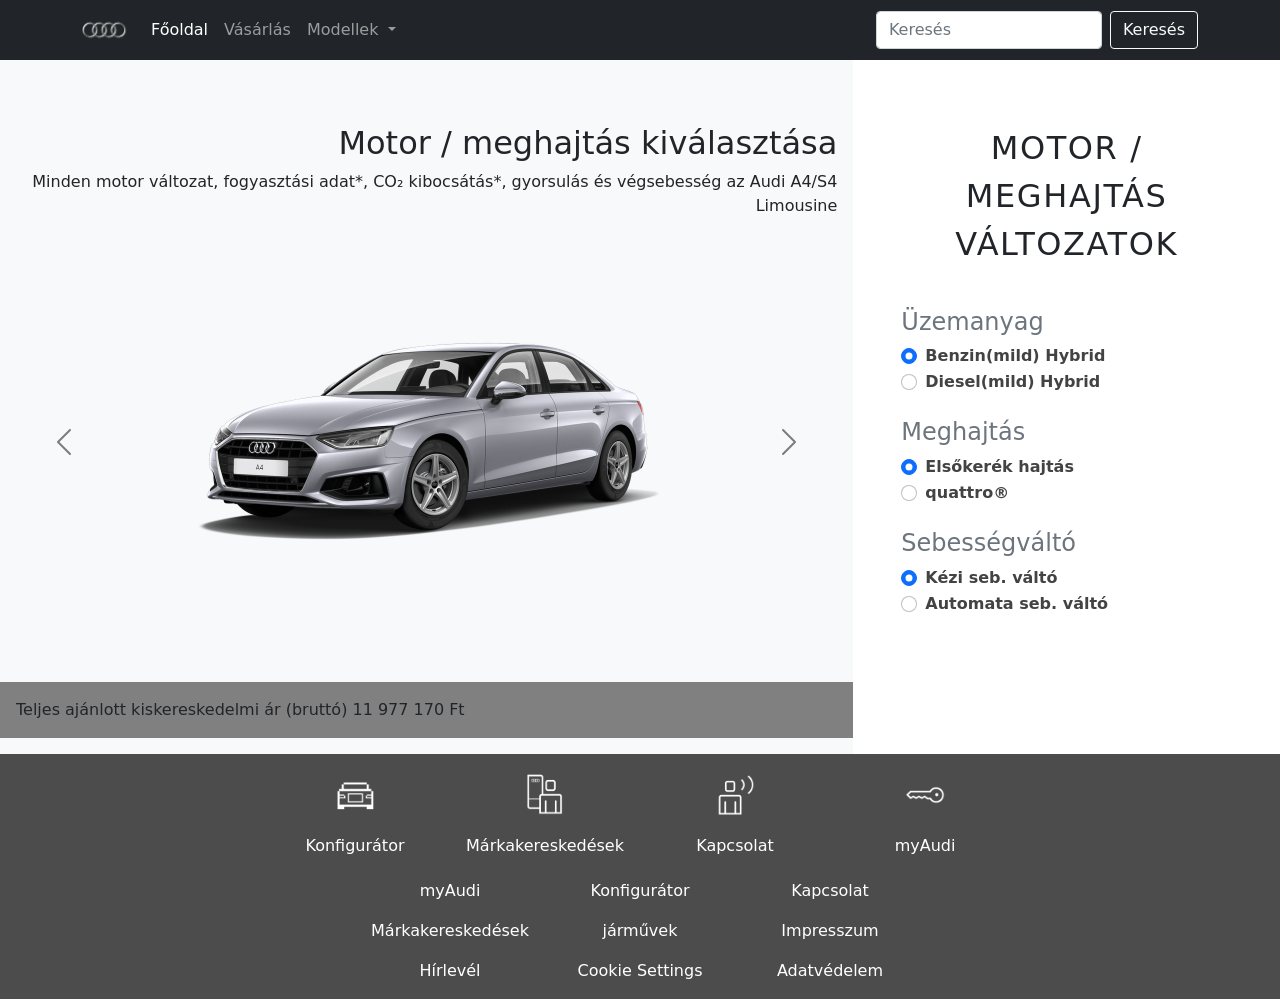
==== a4.html @ 12053f46 "update" ====
<!doctype html>
<html lang="hu">
<head>
    <meta charset="utf-8">
    <meta name="viewport" content="width=device-width, initial-scale=1">
    <link href="css/bootstrap.min.css" rel="stylesheet" integrity="sha384-1BmE4kWBq78iYhFldvKuhfTAU6auU8tT94WrHftjDbrCEXSU1oBoqyl2QvZ6jIW3" crossorigin="anonymous">
    <link rel="stylesheet" href="https://cdn.jsdelivr.net/npm/bootstrap-icons@1.8.1/font/bootstrap-icons.css">
    <link rel="stylesheet" href="css/main.css">
    <link rel="icon" type="image/png" href="img/logo.png">
    <title>A4 Konfigurátor | Audi Magyarország</title>
</head>
<body>

<!-- Navigation -->
<nav class="navbar navbar-expand-lg navbar-dark bg-dark">
    <div class="container">
      <a class="navbar-brand" href="index.html"><img src="img/logo.png" style="max-width: 45px"></a>
      <button class="navbar-toggler" type="button" data-bs-toggle="collapse" data-bs-target="#navbarSupportedContent" aria-controls="navbarSupportedContent" aria-expanded="false" aria-label="Toggle navigation">
        <span class="navbar-toggler-icon"></span>
      </button>
      <div class="collapse navbar-collapse" id="navbarSupportedContent">
        <ul class="navbar-nav me-auto mb-2 mb-lg-0">
          <li class="nav-item">
            <a class="nav-link active" aria-current="page" href="index.html">Főoldal</a>
          </li>
          <li class="nav-item">
            <a class="nav-link" href="#">Vásárlás</a>
          </li>
          <li class="nav-item dropdown">
            <a class="nav-link dropdown-toggle" href="#" id="navbarDropdown" role="button" data-bs-toggle="dropdown" aria-expanded="false">
              Modellek
            </a>
            <ul class="dropdown-menu" aria-labelledby="navbarDropdown">
              <li><a class="dropdown-item" href="#">A-osztály</a></li>
              <li><a class="dropdown-item" href="#">S-osztály</a></li>
              <li><a class="dropdown-item" href="#">RS-osztály</a></li>
            </ul>
          </li>
        </ul>
        <form class="d-flex">
          <input class="form-control me-2" type="search" placeholder="Keresés" aria-label="Search">
          <button class="btn btn-outline-light" type="submit">Keresés</button>
        </form>
      </div>
    </div>
  </nav>

  <!-- Content -->
  <div class="container-fluid">
    <div class="row">

      <div class="col-xs-12 col-lg-8 bg-light p-0">

        <!-- First heading paragraph -->
        <div class="col text-end p-3 mt-5">
          <h2>Motor / meghajtás kiválasztása </h2>
          <p>Minden motor változat, fogyasztási adat*, CO₂ kibocsátás*, gyorsulás és végsebesség az Audi A4/S4 Limousine </p>
        </div>

        <!-- Slider -->
        <div id="carouselExampleDark" class="carousel carousel-dark slide" data-bs-interval="false" data-bs-ride="carousel">
          <div class="carousel-inner">
            <div class="carousel-item active" data-bs-interval="false">
              <img src="img/cars/A4/1.png" class="d-block w-75 center" alt="...">
            </div>
            <div class="carousel-item" data-bs-interval="false">
              <img src="img/cars/A4/2.png" class="d-block w-75 center" alt="...">
            </div>
            <div class="carousel-item" data-bs-interval="false">
              <img src="img/cars/A4/3.png" class="d-block w-75 center" alt="...">
            </div>
          </div>
          <button class="carousel-control-prev" type="button" data-bs-target="#carouselExampleDark" data-bs-slide="prev">
            <span class="carousel-control-prev-icon" aria-hidden="true"></span>
            <span class="visually-hidden">Previous</span>
          </button>
          <button class="carousel-control-next" type="button" data-bs-target="#carouselExampleDark" data-bs-slide="next">
            <span class="carousel-control-next-icon" aria-hidden="true"></span>
            <span class="visually-hidden">Next</span>
          </button>
        </div>

        <!-- Price -->
        <div class="col" style="background-color: gray;">
          <p class="mt-5 mb-0 p-3 fullPrice">Teljes ajánlott kiskereskedelmi ár (bruttó) 11 977 170 Ft<div class="monthPrice"></div></p>
        </div>

      </div>

      <!--  -->

      <div class="col-xs-12 col-lg-4 ps-5 pe-5">

        <div class="col mt-5 text-center">
          <h2 class="text-uppercase lh-base p-3" style="letter-spacing: 0.1rem;">Motor /<br> meghajtás<br> változatok</h2>
        </div>

        <div class="col my-4 formFuel">
          <h4 class="text-secondary">Üzemanyag</h4>
          <div class="form-check">
            <input class="form-check-input" id="fuelChecked" type="radio" value="0" name="fuel" id="flexRadioDefault1" checked>
            <label class="form-check-label fw-bold" style="color: rgb(67, 67, 67)" for="flexRadioDefault1">
              Benzin(mild) Hybrid
            </label>
          </div>
          <div class="form-check">
            <input class="form-check-input" type="radio" value="1" name="fuel" id="flexRadioDefault2">
            <label class="form-check-label fw-bold" style="color: rgb(67, 67, 67)"  for="flexRadioDefault2">
              Diesel(mild) Hybrid
            </label>
          </div>
        </div>
        
        <div class="col my-4 formPropulsion">
          <h4 class="text-secondary">Meghajtás</h4>
          <div class="form-check">
            <input class="form-check-input" id="PropulsionChecked" type="radio" value="0" name="propulsion" id="flexRadioDefault3" checked>
            <label class="form-check-label fw-bold" style="color: rgb(67, 67, 67)" for="flexRadioDefault3">
              Elsőkerék hajtás
            </label>
          </div>
          <div class="form-check">
            <input class="form-check-input" type="radio" value="1" name="propulsion" id="flexRadioDefault4">
            <label class="form-check-label fw-bold" style="color: rgb(67, 67, 67)"  for="flexRadioDefault4">
              quattro®
            </label>
          </div>
        </div>

        <div class="col my-4 formGear">
          <h4 class="text-secondary">Sebességváltó</h4>
          <div class="form-check">
            <input class="form-check-input" id="GearChecked" type="radio" value="0" name="gear" id="flexRadioDefault5" checked>
            <label class="form-check-label fw-bold" style="color: rgb(67, 67, 67)" for="flexRadioDefault5">
              Kézi seb. váltó
            </label>
          </div>
          <div class="form-check">
            <input class="form-check-input" type="radio" value="1" name="gear" id="flexRadioDefault6">
            <label class="form-check-label fw-bold" style="color: rgb(67, 67, 67)"  for="flexRadioDefault6">
              Automata seb. váltó
            </label>
          </div>
        </div>

      </div>

    </div>
  </div>




<!-- Footer -->
<footer style="background-color: #4c4c4c">
  <div class="container">
  <div class="row">
    <div class="col-0 col-md-2"></div>

    <div class="col-xs-12 col-sm-3 col-md-2 mt-3">
      <a href="config.html" class="text-decoration-none">
      <div class="card h-100 align-items-center" style="background-color: #4c4c4c; border: 0;">
        <img src="img/footer/card1.png" class="card-img-top" style="max-width: 50px;" alt="...">
        <div class="card-body">
          <h5 class="card-title text-white fs-6 fw-normal">Konfigurátor</h5>
        </div>
      </div>
      </a>
    </div>

    <div class="col-xs-12 col-sm-3 col-md-2 mt-3">
      <a href="" class="text-decoration-none">
      <div class="card h-100 align-items-center" style="background-color: #4c4c4c; border: 0;">
        <img src="img/footer/card2.png" class="card-img-top" style="max-width: 50px;" alt="...">
        <div class="card-body">
          <h5 class="card-title text-white fs-6 fw-normal">Márkakereskedések</h5>
        </div>
      </div>
      </a>
    </div>

    <div class="col-xs-12 col-sm-3 col-md-2 mt-3">
      <a href="" class="text-decoration-none">
      <div class="card h-100 align-items-center" style="background-color: #4c4c4c; border: 0;">
        <img src="img/footer/card3.png" class="card-img-top" style="max-width: 50px;" alt="...">
        <div class="card-body">
          <h5 class="card-title text-white fs-6 fw-normal">Kapcsolat</h5>
        </div>
      </div>
      </a>
    </div>

    <div class="col-xs-12 col-sm-3 col-md-2 mt-3">
      <a href="" class="text-decoration-none">
      <div class="card h-100 align-items-center" style="background-color: #4c4c4c; border: 0;">
        <img src="img/footer/card4.png" class="card-img-top" style="max-width: 50px;" alt="...">
        <div class="card-body">
          <h5 class="card-title text-white fs-6 fw-normal">myAudi</h5>
        </div>
      </div>
      </a>
    </div>

    <div class="col-0 col-md-2"></div>
  </div>

  <div class="row">
    <div class="col-0 col-md-3"></div>
    <div class="col-xs-12 col-sm-4 col-md-2 text-center">
      <p><a href="" class="text-decoration-none text-white">myAudi</a></p>
      <p><a href="" class="text-decoration-none text-white">Márkakereskedések</a></p>
      <p><a href="" class="text-decoration-none text-white">Hírlevél</a></p>
    </div>
    <div class="col-xs-12 col-sm-4 col-md-2 text-center">
      <p><a href="config.html" class="text-decoration-none text-white">Konfigurátor</a></p>
      <p><a href="" class="text-decoration-none text-white">járművek</a></p>
      <p><a href="" class="text-decoration-none text-white">Cookie Settings</a></p>
    </div>
    <div class="col-xs-12 col-sm-4 col-md-2 text-center">
      <p><a href="" class="text-decoration-none text-white">Kapcsolat</a></p>
      <p><a href="" class="text-decoration-none text-white">Impresszum</a></p>
      <p><a href="" class="text-decoration-none text-white">Adatvédelem</a></p>
    </div>
    <div class="col-0 col-md-3"></div>
  </div>
  </div>
</footer>

<script src="js/bootstrap.bundle.min.js" integrity="sha384-ka7Sk0Gln4gmtz2MlQnikT1wXgYsOg+OMhuP+IlRH9sENBO0LRn5q+8nbTov4+1p" crossorigin="anonymous"></script>
<script src="js/main.js"></script>
</body>
</html>
---- css/main.css ----
.center{
    display:block;
    margin-left: auto;
    margin-right: auto;
    width: 50%;
}
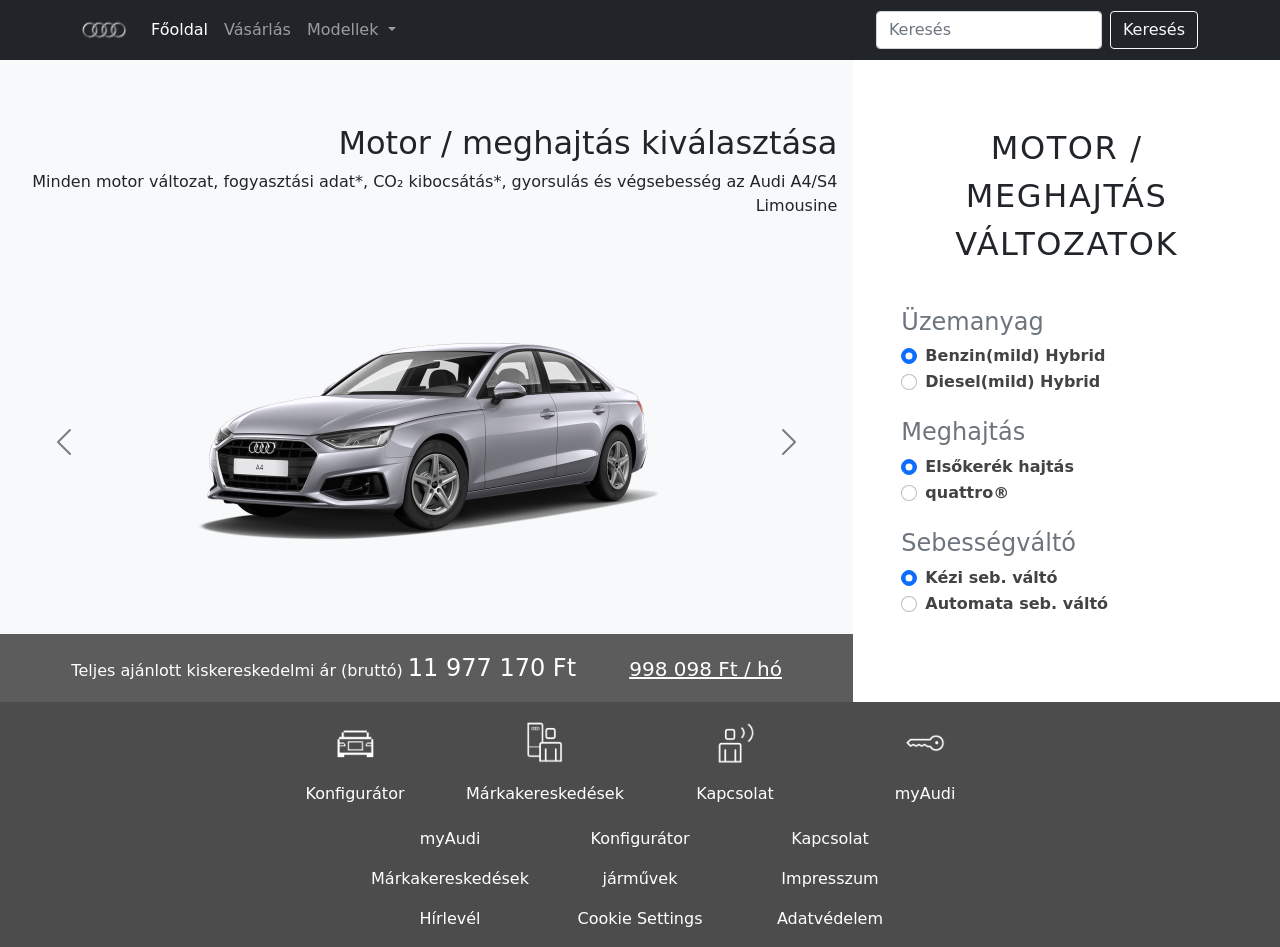
==== commit 81005f1d: "update" ====
--- a/a4.html
+++ b/a4.html
@@ -81,8 +81,10 @@
         </div>
 
         <!-- Price -->
-        <div class="col" style="background-color: gray;">
-          <p class="mt-5 mb-0 p-3 fullPrice">Teljes ajánlott kiskereskedelmi ár (bruttó) 11 977 170 Ft<div class="monthPrice"></div></p>
+        <div class="col p-3 text-white text-center" style="background-color: rgb(92, 92, 92);">
+          <span class="">Teljes ajánlott kiskereskedelmi ár (bruttó)</span>
+          <span class="fullPrice fs-4">11 977 170 Ft</span>
+          <span class="monthPrice ms-5 fs-5 text-decoration-underline">998 098 Ft / hó</span>
         </div>
 
       </div>
